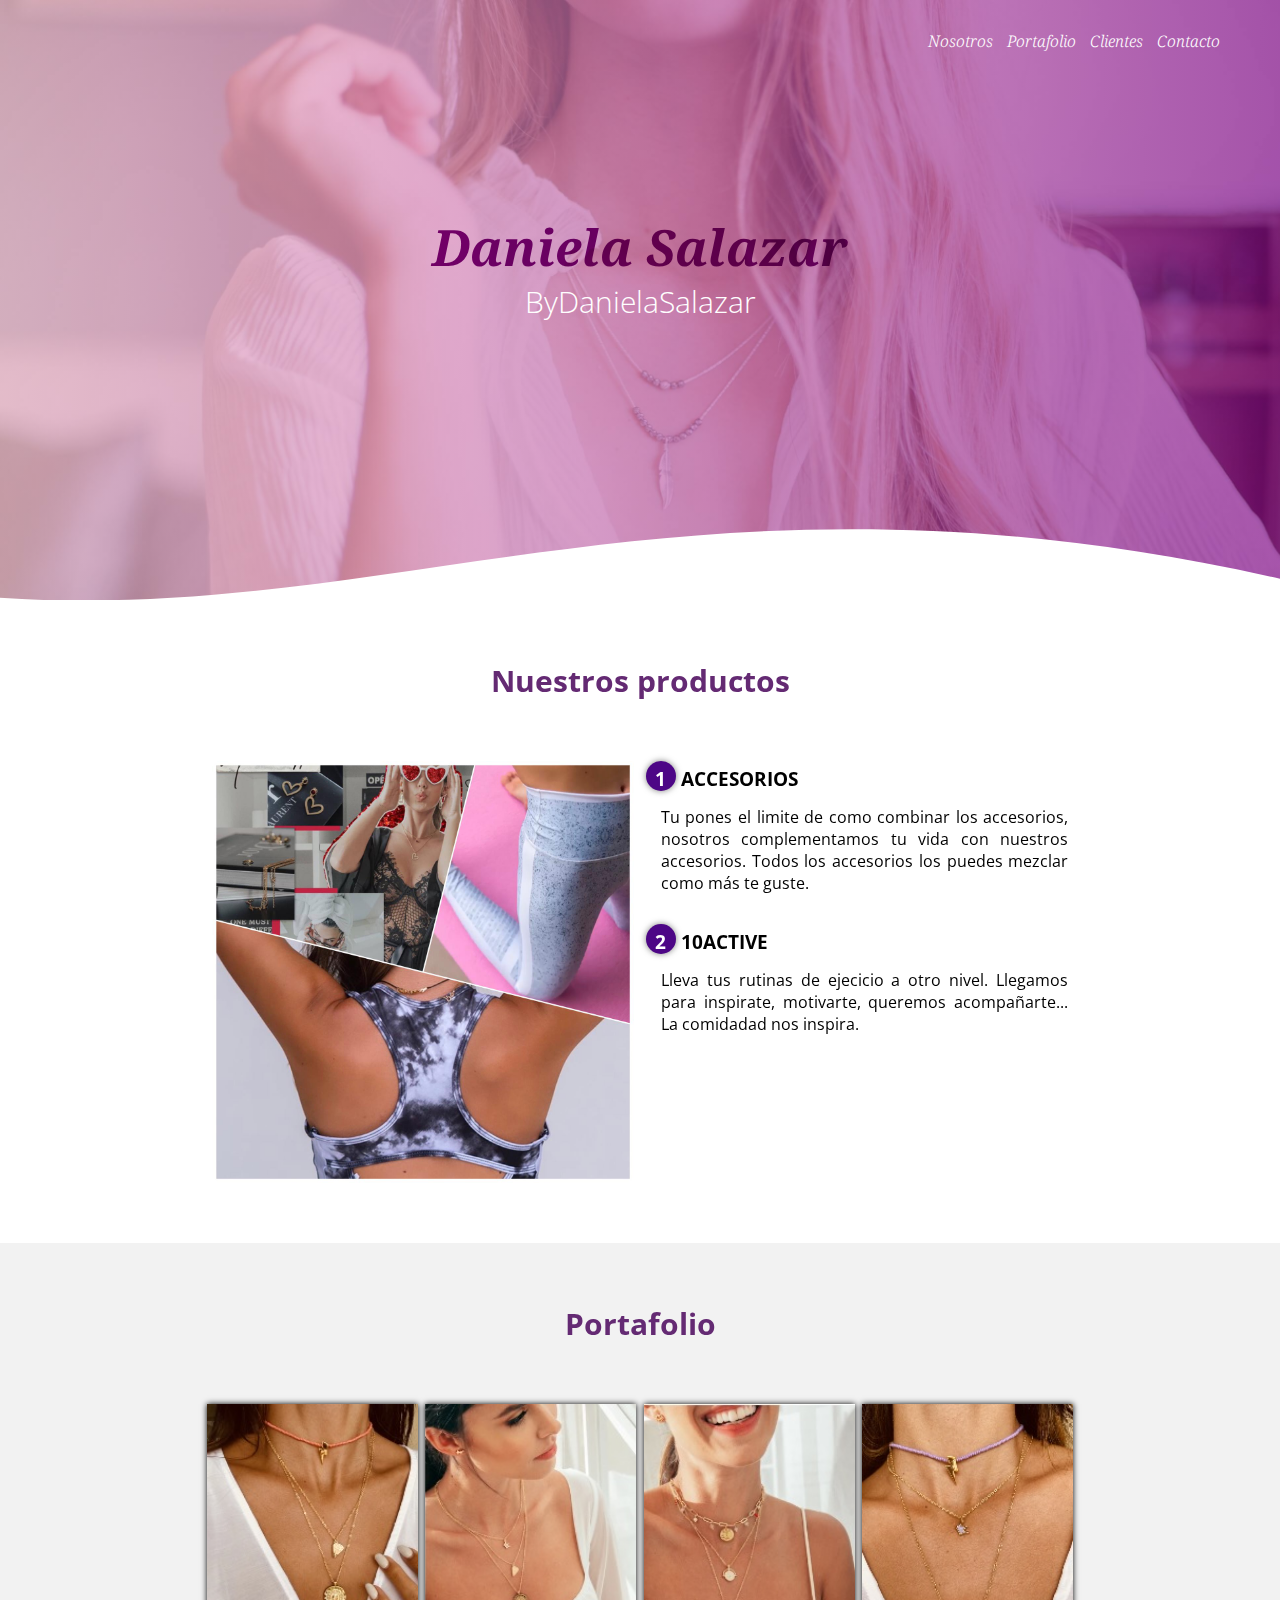
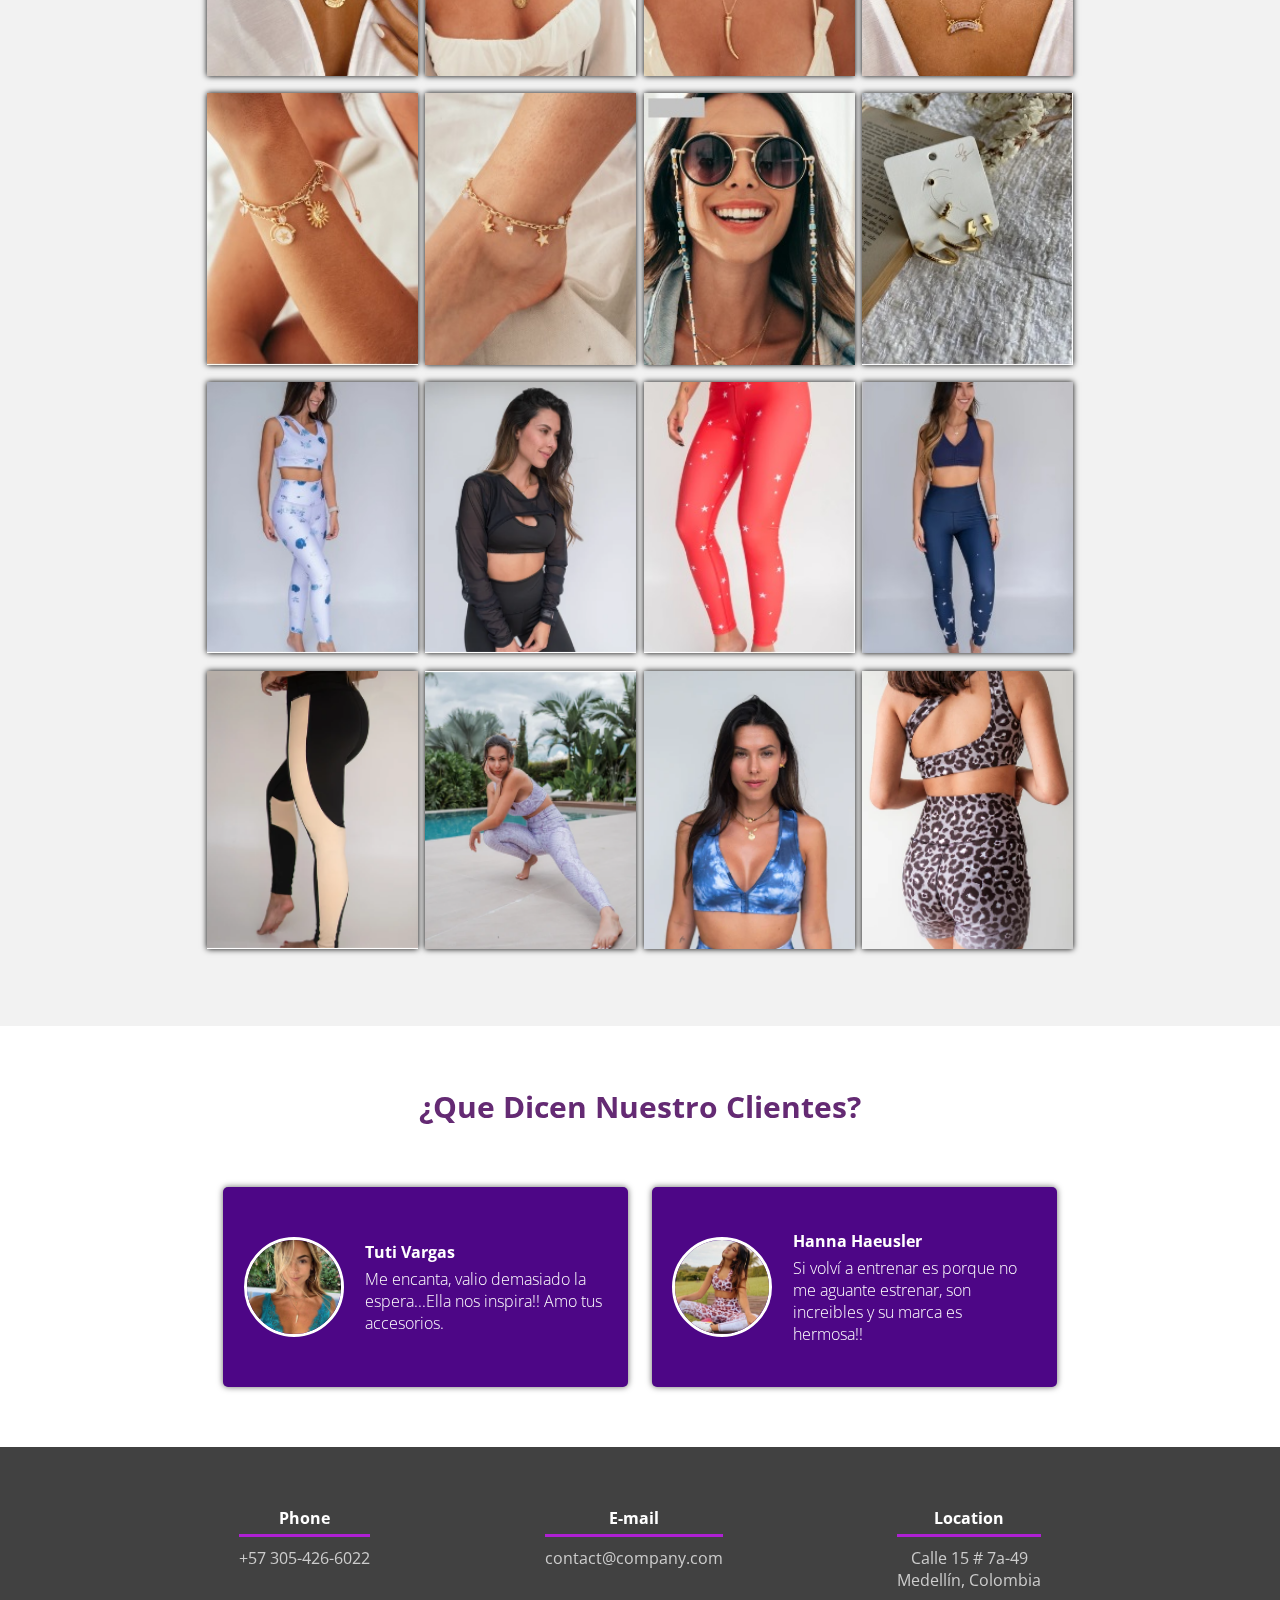
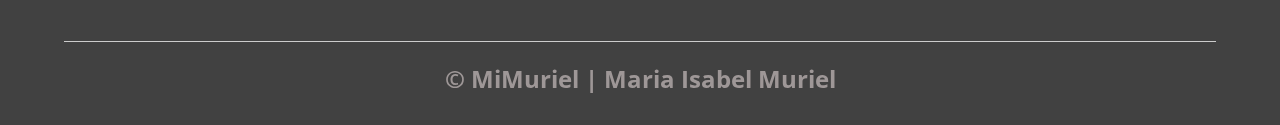
==== index.html @ 403e25ab "Primera Version" ====
<!DOCTYPE html>
<html lang="es">

<head>
    <meta charset="UTF-8">
    <meta http-equiv="X-UA-Compatible" content="IE=edge">
    <meta name="viewport" content="width=device-width, initial-scale=1.0">
    <title>Catagolo Ventas</title>
    <link rel="shortcut icon" href="img/alexcgdesign.png" type="image/x-icon">
    <link rel="stylesheet" href="css/style.css">
    <link rel="preconnect" href="https://fonts.gstatic.com">
    <link
        href="https://fonts.googleapis.com/css2?family=Noto+Serif:ital,wght@0,400;0,700;1,700&family=Open+Sans:wght@400;700&display=swap"
        rel="stylesheet">
</head>

<body>
    <header>
        <nav>
            <a href="#nosotros">Nosotros</a>
            <a href="#portafolio">Portafolio</a>
            <a href="#clientes">Clientes</a>
            <a href="#contacto">Contacto</a>
        </nav>
        <section class="textos-header">
            <h1>Daniela Salazar</h1>
            <h2>ByDanielaSalazar</h2>
        </section>
        <div style="height: 150px; overflow: hidden;"><svg viewBox="0 0 500 150" preserveAspectRatio="none"
                style="height: 100%; width: 100%;">
                <path d="M-8.17,113.97 C149.99,150.00 267.21,-38.97 500.84,97.20 L500.00,150.00 L0.00,150.00 Z"
                    style="stroke: none; fill: #fff;"></path>
            </svg></div>
    </header>

    <main>
        <section  class="contenedor sobre-nosotros">
            <h2 id="nosotros" class="titulo">Nuestros productos</h2>
            <div class="contenedor-sobre-nosotros">
                <img src="img/ilustracion.jpeg" alt="" class="imagen-about-us">
                <div class="contenido-textos">
                    <h3><span>1</span>ACCESORIOS</h3>
                    <p>Tu pones el limite de como combinar los accesorios, nosotros complementamos tu vida con nuestros
                        accesorios. Todos los accesorios los puedes mezclar como más te guste.</p>
                    <h3><span>2</span>10ACTIVE</h3>
                    <p>Lleva tus rutinas de ejecicio a otro nivel. Llegamos para inspirate, motivarte, queremos
                        acompañarte... La comidadad nos inspira.</p>
                </div>
            </div>
        </section>
        <section class='portafolio'>
            <div class="contenedor">
                <h2 id="portafolio" class="titulo">Portafolio</h2>
                <div class="galeria-port">
                    <div class="imagen-port">
                        <img src="img/daniela1.jpg" alt="">
                        <div class="hover-galeria">
                            <img src="img/icono1.png" alt="icono2">
                            <p>Collar Tiple Poder</p>
                            <p>$60.000,00</p>
                        </div>
                    </div>
                    <div class="imagen-port">
                        <img src="img/daniela2.jpg" alt="">
                        <div class="hover-galeria">
                            <img src="img/icono1.png" alt="icono2">
                            <p>Collar 3 Sueños</p>
                            <p>$55.000,00</p>
                        </div>
                    </div>
                    <div class="imagen-port">
                        <img src="img/daniela3.jpg" alt="">
                        <div class="hover-galeria">
                            <img src="img/icono1.png" alt="icono2">
                            <p>Collar Amuletos Magicos</p>
                            <p>$65.000,00</p>
                        </div>
                    </div>
                    <div class="imagen-port">
                        <img src="img/daniela4.jpg" alt="">
                        <div class="hover-galeria">
                            <img src="img/icono1.png" alt="icono2">
                            <p>Dreamer x3</p>
                            <p>$60.000,00</p>
                        </div>
                    </div>
                    <div class="imagen-port">
                        <img src="img/daniela5.jpg" alt="">
                        <div class="hover-galeria">
                            <img src="img/icono1.png" alt="icono2">
                            <p>Pulsera Sol y Estrellas</p>
                            <p>$28.000,00</p>
                        </div>
                    </div>
                    <div class="imagen-port">
                        <img src="img/daniela6.jpg" alt="">
                        <div class="hover-galeria">
                            <img src="img/icono1.png" alt="icono2">
                            <p>Tobillera Amuletos Magicos</p>
                            <p>$33.000,00</p>
                        </div>
                    </div>
                    <div class="imagen-port">
                        <img src="img/daniela7.jpg" alt="">
                        <div class="hover-galeria">
                            <img src="img/icono1.png" alt="icono2">
                            <p>Cadena Multiusos Azul Navy</p>
                            <p>$33.000,00</p>
                        </div>
                    </div>
                    <div class="imagen-port">
                        <img src="img/daniela8.jpg" alt="">
                        <div class="hover-galeria">
                            <img src="img/icono1.png" alt="icono2">
                            <p>Set Candongas Rayos x4</p>
                            <p>$52.000,00</p>
                        </div>
                    </div>
                    <div class="imagen-port">
                        <img src="img/10active1.jpg" alt="">
                        <div class="hover-galeria">
                            <img src="img/icono1.png" alt="icono2">
                            <p>Conjunto Flor Lila</p>
                            <p>$160.000,00</p>
                        </div>
                    </div>
                    <div class="imagen-port">
                        <img src="img/10active4.jpg" alt="">
                        <div class="hover-galeria">
                            <img src="img/icono1.png" alt="icono2">
                            <p>Buso Tul</p>
                            <p>$55.000,00</p>
                        </div>
                    </div>
                    <div class="imagen-port">
                        <img src="img/10active3.jpg" alt="">
                        <div class="hover-galeria">
                            <img src="img/icono1.png" alt="icono2">
                            <p>Leggings Estrellas Rojo </p>
                            <p>$100.000,00</p>
                        </div>
                    </div>
                    <div class="imagen-port">
                        <img src="img/10active2.jpg" alt="">
                        <div class="hover-galeria">
                            <img src="img/icono1.png" alt="icono2">
                            <p>Conjunto Blue Night</p>
                            <p>$160.000,00</p>
                        </div>
                    </div>
                    <div class="imagen-port">
                        <img src="img/10active5.jpg" alt="">
                        <div class="hover-galeria">
                            <img src="img/icono1.png" alt="icono2">
                            <p>Leggings Cortes Beige </p>
                            <p>$105.000,00</p>
                        </div>
                    </div>
                    <div class="imagen-port">
                        <img src="img/10active6.jpg" alt="">
                        <div class="hover-galeria">
                            <img src="img/icono1.png" alt="icono2">
                            <p>Leggings Piton Lila</p>
                            <p>$99.000,00</p>
                        </div>
                    </div>
                    <div class="imagen-port">
                        <img src="img/10active7.jpg" alt="">
                        <div class="hover-galeria">
                            <img src="img/icono1.png" alt="icono2">
                            <p>Blue WaveWash Top </p>
                            <p>$65.000,00</p>
                        </div>
                    </div>
                    <div class="imagen-port">
                        <img src="img/10active8.jpg" alt="">
                        <div class="hover-galeria">
                            <img src="img/icono1.png" alt="icono2">
                            <p>Short Leopardo Gris</p>
                            <p> $78.000,00</p>
                        </div>
                    </div>
                </div>
            </div>
        </section>
        <section class="clientes contenedor">
            <h2 id="clientes" class="titulo">¿Que Dicen Nuestro Clientes?</h2>
            <div class="cards">
                <div class="card">
                    <img src="img/cliente1.1.jpeg" alt="">
                    <div class="contenido-texto-card">
                        <h4>Tuti Vargas</h4>
                        <p>Me encanta, valio demasiado la espera...Ella nos inspira!!
                            Amo tus accesorios.
                        </p>
                    </div>
                </div>
                <div class="card">
                    <img src="img/cliente2.jpeg" alt="">
                    <div class="contenido-texto-card">
                        <h4>Hanna Haeusler</h4>
                        <p>Si volví a entrenar es porque no me aguante estrenar, son increibles y su marca es hermosa!!
                        </p>
                    </div>
                </div>
            </div>
        </section>
    </main>
    <footer>
        <div id="contacto" class="contenedor-fooder">
            <div class="content-foo">
                <h4>Phone</h4>
                <p>+57 305-426-6022</p>
            </div>
            <div class="content-foo">
                <h4>E-mail</h4>
                <p>contact@company.com</p>
            </div>
            <div class="content-foo">
                <h4>Location</h4>
                <p>Calle 15 # 7a-49 <BR>
                    Medellín, Colombia</BR></p>
            </div>
        </div>
        <h2 class="titulo-final">&copy; MiMuriel | Maria Isabel Muriel</h2>
    </footer>
</body>

</html>
---- css/style.css ----
* {
  margin: 0;
  padding: 0;
  box-sizing: border-box;
}
body {
  font-family: "open sans";
}
.contenedor {
  padding: 60px;
  width: 90%;
  max-width: 1000px;
  margin: auto;
  overflow: hidden;
}


.titulo {
  color: #642a73;
  font-size: 30px;
  text-align: center;
  margin-bottom: 60px;
}
/* Header*/

header {
  width: 100%;
  height: 600px;
  background: #bc4e9c;
  background: #800080;  /* fallback for old browsers */
  background: -webkit-linear-gradient(to right, hsla(350, 100%, 88%, 0.658), hsla(300, 100%, 25%, 0.651)),url(../img/portada.jpeg); /* Chrome 10-25, Safari 5.1-6 */
  background: linear-gradient(to right, hsla(350, 100%, 88%, 0.658), hsla(300, 100%, 25%, 0.651)),url(../img/portada.jpeg); /* W3C, IE 10+/ Edge, Firefox 16+, Chrome 26+, Opera 12+, Safari 7+ */
  background-size: cover;
  background-attachment: fixed;
  position: relative;
}

nav {
  text-align: right;
  padding: 30px 50px 0 0;
}

nav > a {
  color: white;
  font-weight: 300;
  text-decoration: none;
  margin-right: 10px;
  font-family: 'Noto Serif',serif;
  font-style: italic;
}
nav > a:hover {
  text-decoration: underline;
}

header .textos-header {
  display: flex;
  height: 430px;
  width: 100%;
  align-items: center;
  justify-content: center;
  flex-direction: column;
  text-align: center;
}
.textos-header h1 {
  font-size: 50px;
  color: purple;
  mix-blend-mode: multiply;
  font-family: 'Noto Serif' , serif;
    font-style: italic;
}
.textos-header h2 {
  font-size: 30px;
  font-weight: 300;
  color: white;
  
}

.wave {
  position: absolute;
  bottom: 0;
  width: 100%;
}

/* About us*/
.contenedor-sobre-nosotros {
  display: flex;
  justify-content: space-evenly;
}
.imagen-about-us {
  width: 48%;
}
.sobre-nosotros .contenido-textos {
  width: 48%;
}
.contenido-textos h3 {
  margin-bottom: 15px;
}
.contenido-textos h3 span {
  background: #4d0686;
  color: white;
  border-radius: 50%;
  display: inline-block;
  text-align: center;
  width: 30px;
  height: 30px;
  padding: 5px;
  box-shadow: 0 0 6px 0 rgba(0, 0, 0, 0.5);
  margin-right: 5px;
}
.contenido-textos p {
  padding: 0px 0px 30px 15px;
  text-align: justify;
}

/*Galeria portafolio*/

.portafolio {
  background: #f2f2f2;
}
.galeria-port {
  display: flex;
  justify-content: space-evenly;
  flex-wrap: wrap;
}
.imagen-port {
  width: 24%;
  margin-bottom: 2%;

  overflow: hidden;
  position: relative;
  cursor: pointer;
  box-shadow: 0 0 6px 0 rgba(0, 0, 0.5);
}

.imagen-port > img {
  width: 100%;
  height: 100%;
  object-fit: cover;
  display: block;
}

.hover-galeria {
  position: absolute;
  width: 100%;
  height: 100%;
  top: 0;
  transform: scale(0);
  background: hsla(273, 91%, 27%, 0.7);
  transition: transform 0.5s;
  display: flex;
  justify-content: center;
  align-items: center;
  flex-direction: column;
}
.hover-galeria img {
  width: 50px;
}
.hover-galeria p {
  color: #fff;
}

.imagen-port:hover .hover-galeria {
  transform: scale(1);
}

/*Clientes*/
.cards {
  display: flex;
  justify-content: space-evenly;
}

.cards .card {
  background: #4d0686;
  display: flex;
  width: 46%;
  height: 200px;
  align-items: center;
  justify-content: space-evenly;
  border-radius: 5px;
  box-shadow: 0 0 6px 0 rgba(0, 0, 0, 0.6);
}
.cards .card img {
  width: 100px;
  height: 100px;
  object-fit: cover;
  border: 3px solid #fff;
  border-radius: 50%;
  display: block;
}

.cards .card > .contenido-texto-card {
  width: 60%;
  color: #fff;
}
.cards .card > .contenido-texto-card p {
  font-weight: 300;
  padding-top: 5px;
}

/*footer*/
footer {
  background: #414141;
  padding: 60px 0 30px 0;
  margin: auto;
  overflow: hidden;
}
.contenedor-fooder {
  display: flex;
  width: 90%;
  justify-content: space-evenly;
  margin: auto;
  padding-bottom: 50px;
  border-bottom: 1px solid #ccc;
}

.content-foo {
  text-align: center;
}

.content-foo h4 {
  color: #fff;
  border-bottom: 3px solid #af20d3;
  padding-bottom: 5px;
  margin-bottom: 10px;
}

.content-foo p {
  color: #ccc;
}

.titulo-final {
  text-align: center;
  font-size: 24px;
  margin: 20px 0 0 0;
  color: #9e9797;
}

@media screen and (max-width: 900px) {
  header {
    background-position: center;
  }
  .contenedor-sobre-nosotros {
    flex-direction: column;
    justify-content: center;
    align-items: center;
  }
  .sobre-nosotros .contenido-textos {
    width: 90%;
  }

  /* ABOUT US */
  .imagen-about-us {
    width: 90%;
  }

  /* Galeria */
  .imagen-port {
    width: 44%;
  }

  /* Clients */
  .cards {
    flex-direction: column;
    justify-content: center;
    align-items: center;
  }

  .cards .card {
      width: 90%;
     }

.cards .card:first-child {
     margin-bottom: 30px;
 }
}
       
 @media screen and (max-width:500px){
    nav{
        text-align: center;
        padding: 30px 0 0 0;
    }

    nav > a{
        margin-right: 5px;
    }

    .textos-header h1{
        font-size: 35px;
    }

    .textos-header h2{
        font-size: 20px;
    }

    /* ABOUT US */

    .imagen-about-us{
        margin-bottom: 60px;
        width: 99%;
    }

    .sobre-nosotros .contenido-textos{
        width: 95%;
    }

    /* Galeria */

    .imagen-port{
        width: 95%;
    }

    /* Clients */

    .cards .card{
        height: 450px;
        display: flex;
        flex-direction: column;
        align-items: center;
    }

    .cards .card img{
        width: 90px;
        height: 90px;
    }

    /* Footer */

    .contenedor-footer{
        flex-direction: column;
        border: none;
    }

    .content-foo{
        margin-bottom: 20px;
        text-align: center;
    }

    .content-foo h4{
        border: none;
    }

    .content-foo p{
        color: #ccc;
        border-bottom: 1px solid #f2f2f2;
        padding-bottom: 20px;
    }

    .titulo-final{
        font-size: 20px;
    }
 }
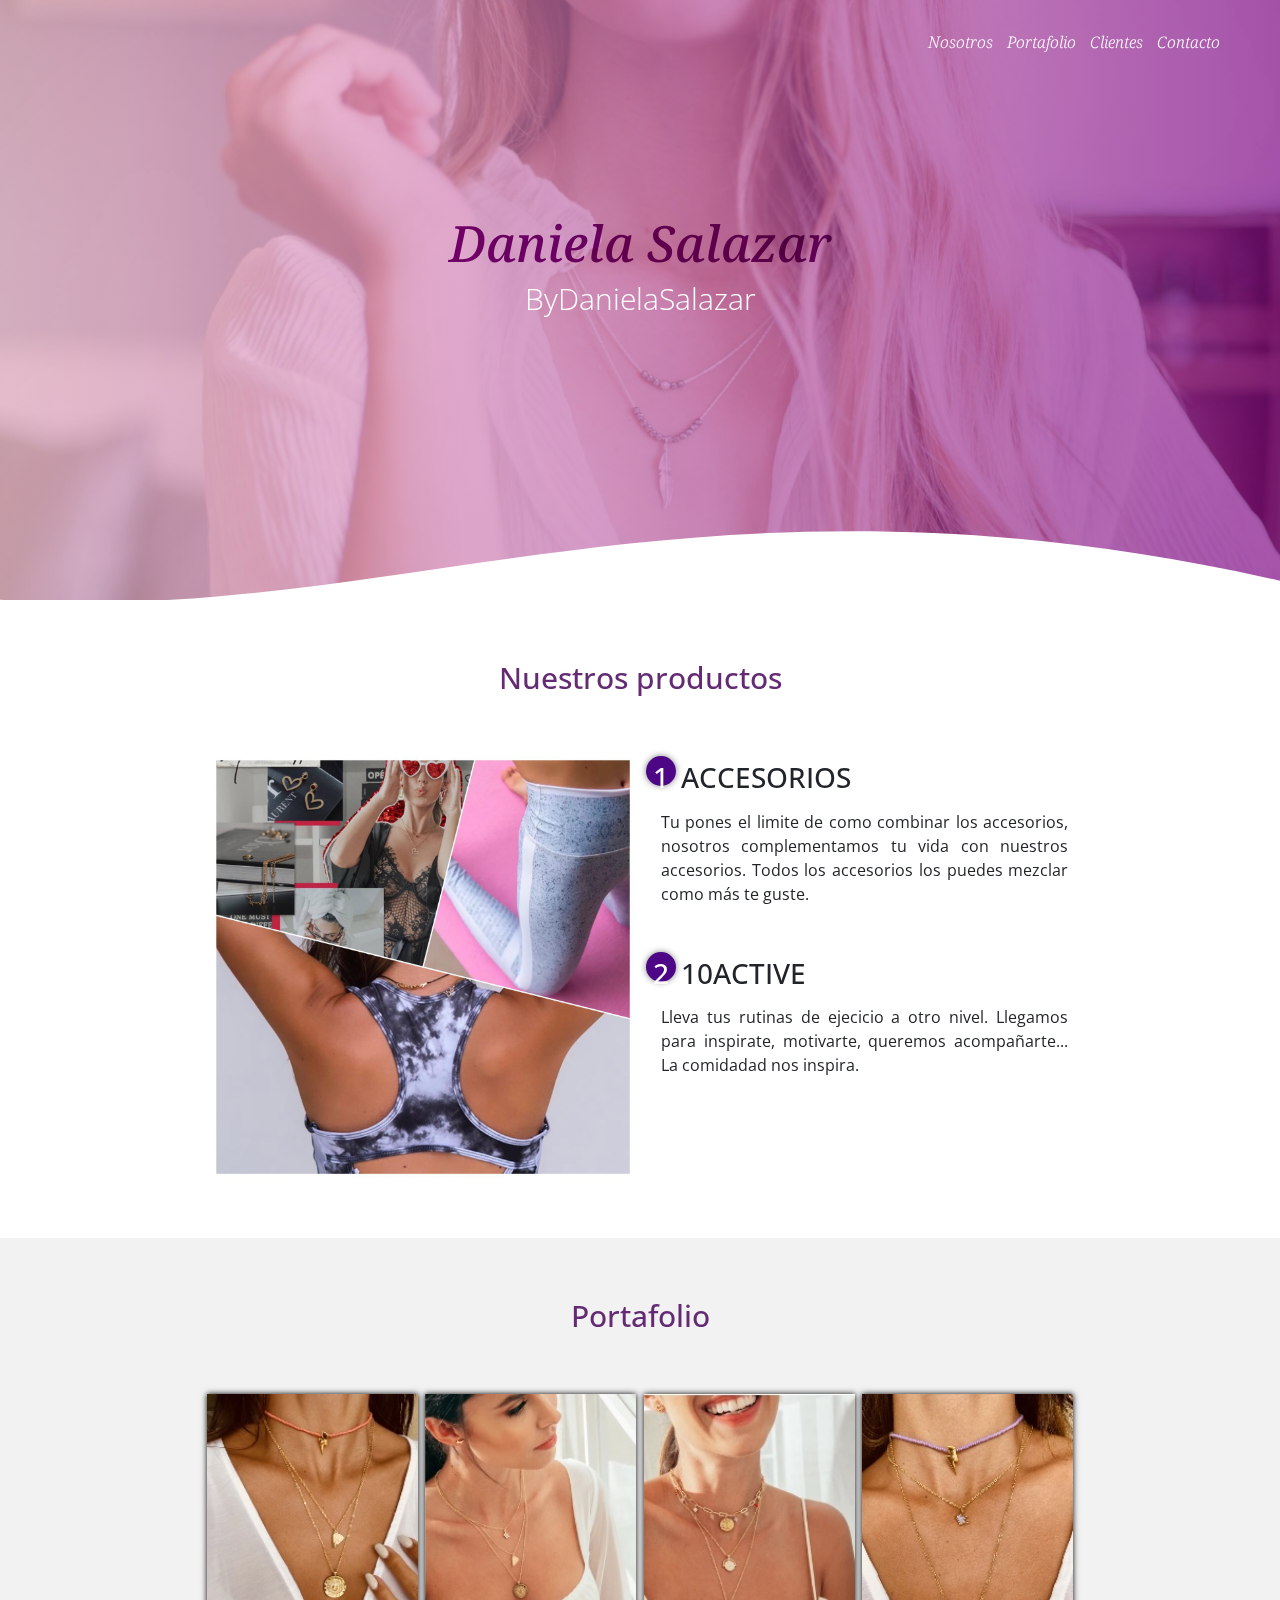
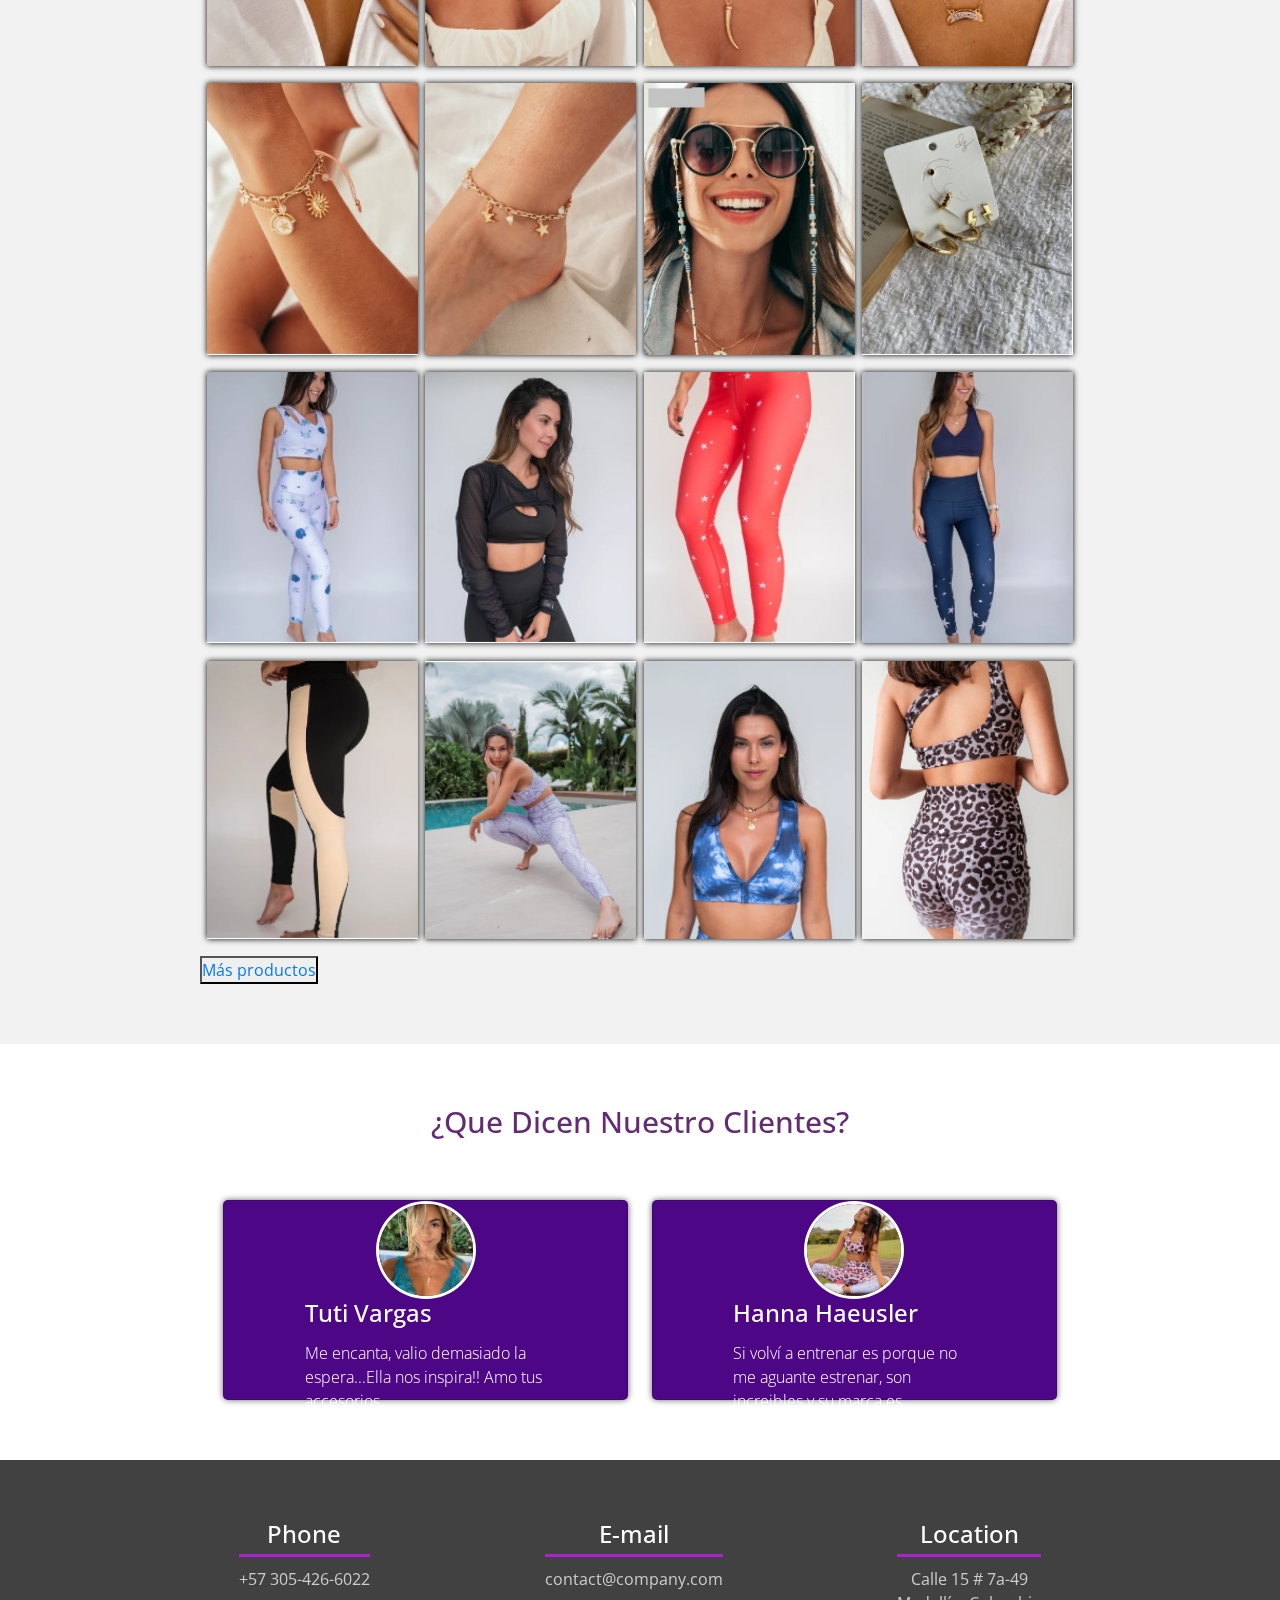
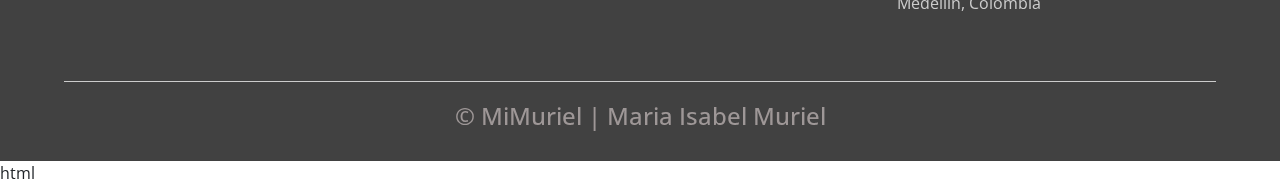
==== commit 6959ae2a: "catalogo con JavaScrip" ====
--- a/index.html
+++ b/index.html
@@ -6,7 +6,7 @@
     <meta http-equiv="X-UA-Compatible" content="IE=edge">
     <meta name="viewport" content="width=device-width, initial-scale=1.0">
     <title>Catagolo Ventas</title>
-    <link rel="shortcut icon" href="img/alexcgdesign.png" type="image/x-icon">
+    <link rel="stylesheet" href="https://maxcdn.bootstrapcdn.com/bootstrap/4.0.0/css/bootstrap.min.css">
     <link rel="stylesheet" href="css/style.css">
     <link rel="preconnect" href="https://fonts.gstatic.com">
     <link
@@ -181,7 +181,9 @@
                         </div>
                     </div>
                 </div>
-            </div>
+                <button class="buttom-port"><a href="productos.html" class="enlace">Más productos</a></button>
+            </div>
+           
         </section>
         <section class="clientes contenedor">
             <h2 id="clientes" class="titulo">¿Que Dicen Nuestro Clientes?</h2>
@@ -226,4 +228,6 @@
     </footer>
 </body>
 
-</html>+</html>
+
+html--- a/css/style.css
+++ b/css/style.css
@@ -112,6 +112,8 @@
   text-align: justify;
 }
 
+
+
 /*Galeria portafolio*/
 
 .portafolio {
@@ -162,6 +164,13 @@
 .imagen-port:hover .hover-galeria {
   transform: scale(1);
 }
+.contenedor .buttom-port{
+  text-align: center;
+  color: black;
+}
+
+
+
 
 /*Clientes*/
 .cards {
